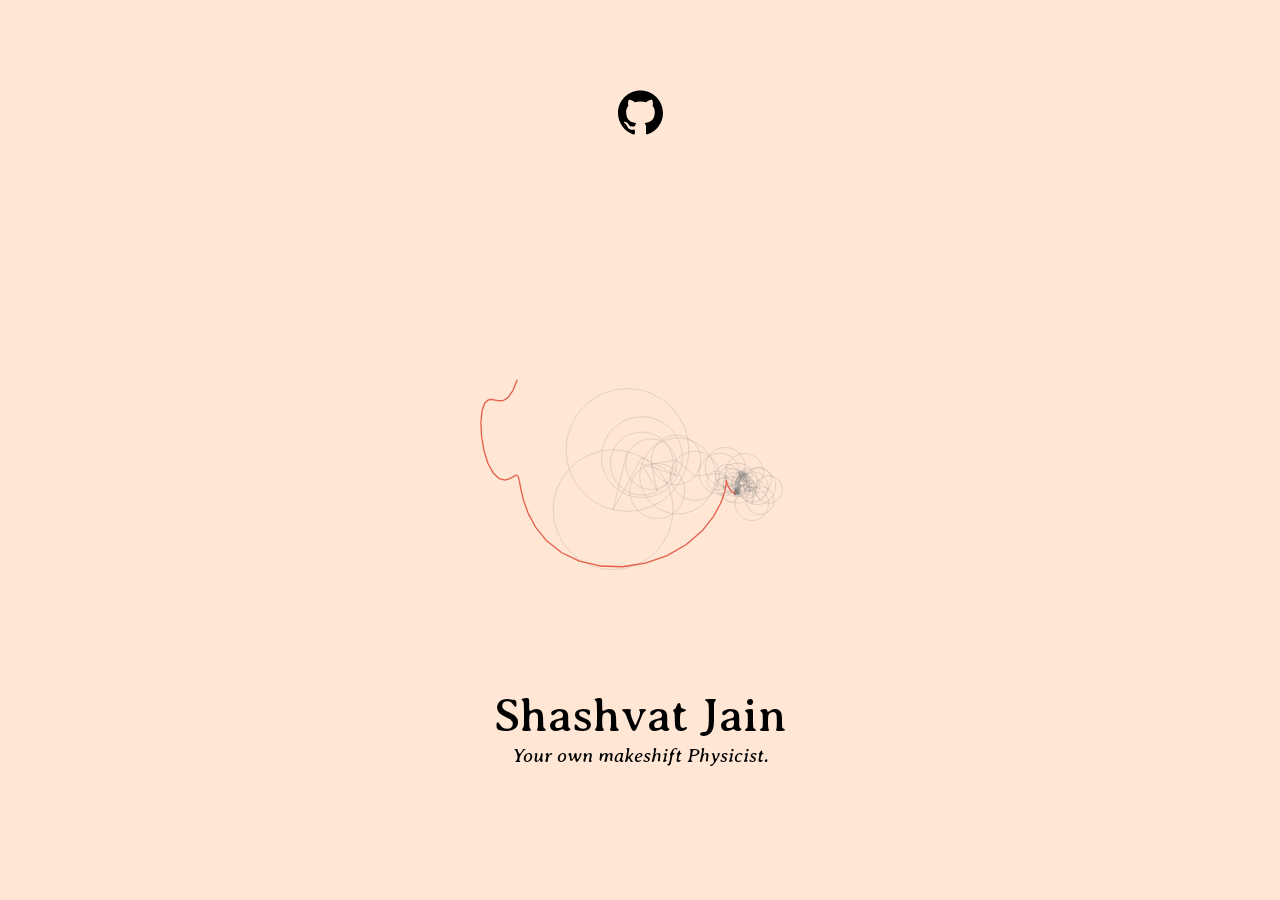
==== index.html @ 1291a9e3 "found animation bugs" ====
<html>
    <head>
    <meta charset="UTF-8" />
    <meta http-equiv="X-UA-Compatible" content="IE=edge" />
    <meta name="viewport" content="width=device-width, initial-scale=1.0" />
    <link href="main.css" rel="stylesheet">
    <script type="module" src="main.js" defer></script>
    <title>Shashvat Jain: My personal page</title>
    </head>
    <body>
        <canvas id="my_image"></canvas>
        <div class = "iconbox">
            <svg class= "icons" role="img" viewBox="0 0 24 24" xmlns="http://www.w3.org/2000/svg"><title>GitHub</title><a xlink:href="https://github.com/plancky"><path d="M12 .297c-6.63 0-12 5.373-12 12 0 5.303 3.438 9.8 8.205 11.385.6.113.82-.258.82-.577 0-.285-.01-1.04-.015-2.04-3.338.724-4.042-1.61-4.042-1.61C4.422 18.07 3.633 17.7 3.633 17.7c-1.087-.744.084-.729.084-.729 1.205.084 1.838 1.236 1.838 1.236 1.07 1.835 2.809 1.305 3.495.998.108-.776.417-1.305.76-1.605-2.665-.3-5.466-1.332-5.466-5.93 0-1.31.465-2.38 1.235-3.22-.135-.303-.54-1.523.105-3.176 0 0 1.005-.322 3.3 1.23.96-.267 1.98-.399 3-.405 1.02.006 2.04.138 3 .405 2.28-1.552 3.285-1.23 3.285-1.23.645 1.653.24 2.873.12 3.176.765.84 1.23 1.91 1.23 3.22 0 4.61-2.805 5.625-5.475 5.92.42.36.81 1.096.81 2.22 0 1.606-.015 2.896-.015 3.286 0 .315.21.69.825.57C20.565 22.092 24 17.592 24 12.297c0-6.627-5.373-12-12-12"/></a></svg>
        </div>
        <div class = "bigtitle" style="text-align: center;"> 
        <div class="Name">Shashvat Jain</div> 
        <div class="quote1">Your own makeshift Physicist.</div>
        </div>
    </body>
</html>
---- main.css ----
@import url('https://fonts.googleapis.com/css2?family=Averia+Serif+Libre:wght@300&display=swap');

html,body {
    margin: 0;
    height: 100%;
    overflow: hidden;
    box-sizing: border-box;
    color: black;
    background-color: #ffe6d5;
    /*#f9f1f1;*/
}

div.iconbox {
    position: relative;
    margin: 10vh auto auto;
    z-index: 1;
    box-sizing: border-box;
    align-items: center;
    justify-content: center;
    width : 5vh;
    height : 5vh;
}

.icons {
    box-sizing: border-box;
}

.bigtitle {
    position: relative;
    z-index: 1;
    box-sizing: border-box;
    margin-top: 60vh;
    align-items: center;
    justify-content: center;
}

.Name {
    background-color: transparent;
    text-align: inherit;
    color: black;
    font-size: 46;
    font-family: 'Averia Serif Libre',cursive;
    /*margin-bottom: 40px;*/
    box-sizing: content-box;
    width : max-content;
    margin: auto;
    padding-top: 1%;
    
    /*border: 3px solid green;*/
}

.quote1 {
    color: black;
    text-align: inherit;
    background-color: transparent;
    font-size: 20;
    font-family:  'Averia Serif Libre' ;
    font-style: italic;
    margin:auto;
    width: max-content;
    margin: auto;
}

canvas {
    margin:0;
    height: 100%;
    overflow: hidden;
    background-color: transparent;
    position: absolute;
    z-index: 0;
}

@namespace svg url(http://www.w3.org/2000/svg);
svg|a:hover, svg|a:active {
    outline: dotted 1px black;
}
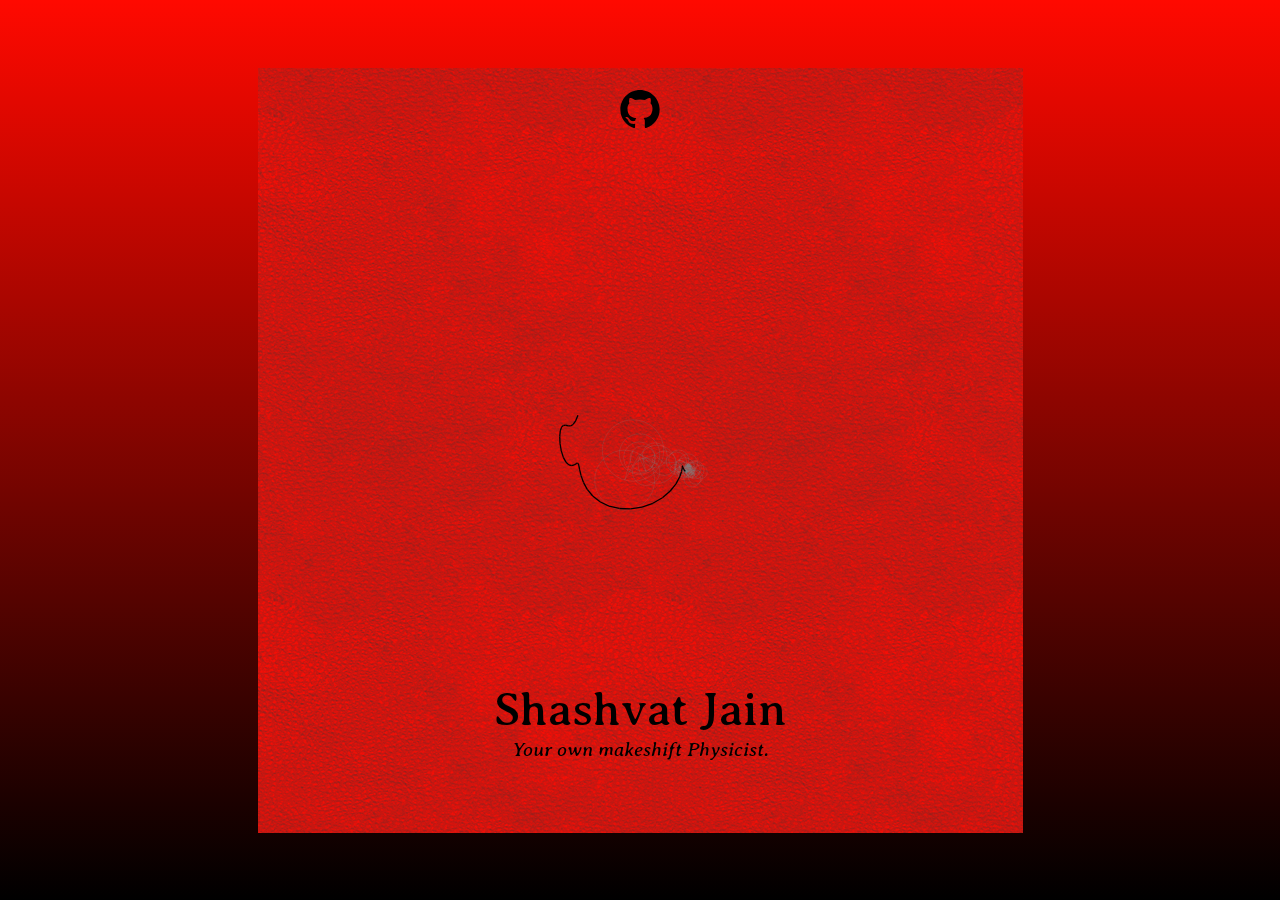
==== commit 25e0bc5d: "red" ====
--- a/index.html
+++ b/index.html
@@ -8,13 +8,19 @@
     <title>Shashvat Jain: My personal page</title>
     </head>
     <body>
-        <canvas id="my_image"></canvas>
+        <div class="cover">
+        <div id ="canvas_container">
+            <canvas id="my_image"></canvas>
+        </div>
         <div class = "iconbox">
-            <svg class= "icons" role="img" viewBox="0 0 24 24" xmlns="http://www.w3.org/2000/svg"><title>GitHub</title><a xlink:href="https://github.com/plancky"><path d="M12 .297c-6.63 0-12 5.373-12 12 0 5.303 3.438 9.8 8.205 11.385.6.113.82-.258.82-.577 0-.285-.01-1.04-.015-2.04-3.338.724-4.042-1.61-4.042-1.61C4.422 18.07 3.633 17.7 3.633 17.7c-1.087-.744.084-.729.084-.729 1.205.084 1.838 1.236 1.838 1.236 1.07 1.835 2.809 1.305 3.495.998.108-.776.417-1.305.76-1.605-2.665-.3-5.466-1.332-5.466-5.93 0-1.31.465-2.38 1.235-3.22-.135-.303-.54-1.523.105-3.176 0 0 1.005-.322 3.3 1.23.96-.267 1.98-.399 3-.405 1.02.006 2.04.138 3 .405 2.28-1.552 3.285-1.23 3.285-1.23.645 1.653.24 2.873.12 3.176.765.84 1.23 1.91 1.23 3.22 0 4.61-2.805 5.625-5.475 5.92.42.36.81 1.096.81 2.22 0 1.606-.015 2.896-.015 3.286 0 .315.21.69.825.57C20.565 22.092 24 17.592 24 12.297c0-6.627-5.373-12-12-12"/></a></svg>
+            <a class="icons" href="https://github.com/plancky" target="_blank" name="Github" alt="Github">
+                <object class="icons" data="assets/github.svg" type="image/svg+xml"></object>
+            </a>
         </div>
         <div class = "bigtitle" style="text-align: center;"> 
-        <div class="Name">Shashvat Jain</div> 
-        <div class="quote1">Your own makeshift Physicist.</div>
+            <div class="Name">Shashvat Jain</div> 
+            <div class="quote1">Your own makeshift Physicist.</div>
+        </div>
         </div>
     </body>
 </html>--- a/main.css
+++ b/main.css
@@ -6,8 +6,18 @@
     overflow: hidden;
     box-sizing: border-box;
     color: black;
-    background-color: #ffe6d5;
+    /*background-color: #ffe6d5;*/
+    background: linear-gradient(#ff0900, black);
     /*#f9f1f1;*/
+}
+
+
+.cover {
+    display: block;
+    align-items: center;
+    text-align: center;
+    justify-content: center;
+    margin: auto;
 }
 
 div.iconbox {
@@ -17,12 +27,20 @@
     box-sizing: border-box;
     align-items: center;
     justify-content: center;
-    width : 5vh;
-    height : 5vh;
+    width : calc(4.4vh);
+    height : calc(4.4vh);
 }
 
-.icons {
-    box-sizing: border-box;
+object.icons {
+    width : 100%;
+    pointer-events: none;
+}
+
+a.icons {
+    width: 100%;
+    border-radius: 50%;
+    display: inline-block;
+    pointer-events: all;
 }
 
 .bigtitle {
@@ -61,16 +79,28 @@
     margin: auto;
 }
 
+#canvas_container {
+    width: 100%;
+    text-align:center;
+    margin: auto;
+}
+
 canvas {
-    margin:0;
-    height: 100%;
     overflow: hidden;
-    background-color: transparent;
+    /*background-color: transparent;
+    background-color: #fae500;*/
+    background-color: #ff0900;
+    background-image: url("assets/dark-leather.png"); 
     position: absolute;
+    top:0;
+    bottom: 0;
+    left: 0;
+    right: 0;
+    margin:auto;
     z-index: 0;
 }
 
-@namespace svg url(http://www.w3.org/2000/svg);
-svg|a:hover, svg|a:active {
-    outline: dotted 1px black;
+a:hover {
+    border-color: whitesmoke;
+    border-width: 30px;
 }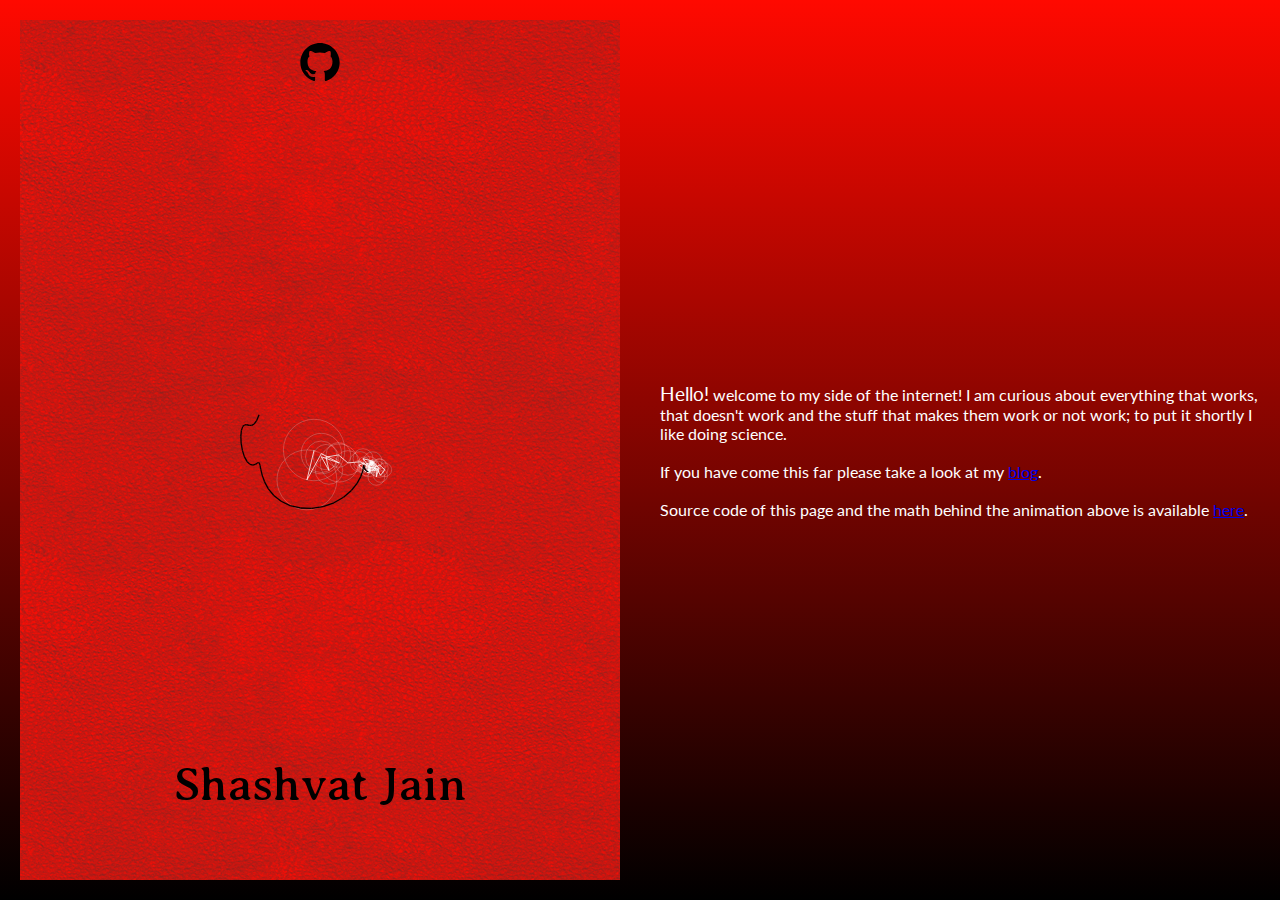
==== commit e0789107: "CSS grids are amazing!" ====
--- a/index.html
+++ b/index.html
@@ -8,19 +8,25 @@
     <title>Shashvat Jain: My personal page</title>
     </head>
     <body>
+    <div id = "main-container">
+        <div class="intro">
+            <big>Hello!</big> welcome to my side of the internet! I am curious about everything that works, that doesn't work and the stuff that makes them work or not work; to put it shortly I like doing science.<br><br> 
+            If you have come this far please take a look at my <a href="https://plancky.github.io/blog/">blog</a>.<br><br>
+            Source code of this page and the math behind the animation above is available <a href="https://plancky.github.io/page">here</a>.  
+        </div>
         <div class="cover">
-        <div id ="canvas_container">
-            <canvas id="my_image"></canvas>
+            <div id="canvas-container">
+                <canvas height="inherit" width="inherit" id="my_image"></canvas>
+            </div>
+            <div class = "iconbox">
+                <a class="icons" href="https://github.com/plancky" target="_blank" name="Github" alt="Github">
+                    <object class="icons" data="assets/github.svg" type="image/svg+xml"></object>
+                </a>
+            </div>
+            <div class = "bigtitle" style="text-align: center;"> 
+                <div class="Name">Shashvat Jain</div> 
+            </div>
         </div>
-        <div class = "iconbox">
-            <a class="icons" href="https://github.com/plancky" target="_blank" name="Github" alt="Github">
-                <object class="icons" data="assets/github.svg" type="image/svg+xml"></object>
-            </a>
-        </div>
-        <div class = "bigtitle" style="text-align: center;"> 
-            <div class="Name">Shashvat Jain</div> 
-            <div class="quote1">Your own makeshift Physicist.</div>
-        </div>
-        </div>
+    </div>
     </body>
 </html>--- a/main.css
+++ b/main.css
@@ -1,6 +1,7 @@
 @import url('https://fonts.googleapis.com/css2?family=Averia+Serif+Libre:wght@300&display=swap');
+@import url('https://fonts.googleapis.com/css2?family=Lato&display=swap');
 
-html,body {
+body {
     margin: 0;
     height: 100%;
     overflow: hidden;
@@ -11,27 +12,55 @@
     /*#f9f1f1;*/
 }
 
+#main-container {
+    height: 100%;
+    margin: 0;
+    display: grid;
+    grid-template-columns: [leftmost] 1fr [middleline] 1fr [rightmost];
+    grid-template-rows: 1.5fr 0.5fr;
+    grid-template-areas: 
+    "cvs des"
+    "cvs des";
+}
+
+.intro {
+    grid-column: middleline / span rightmost;
+    grid-row: 1 / span 2;
+    grid-area: des;
+    padding: 20px;
+    z-index: 1;
+    font-family: 'Lato', sans-serif;
+    color: white;
+    place-self: center;
+}
 
 .cover {
-    display: block;
-    align-items: center;
-    text-align: center;
-    justify-content: center;
-    margin: auto;
+    grid-area: cvs;
+    padding: 20px;
+    box-sizing: border-box;
+    place-self: center;
+    width:100%;
+    height: 100%;
+    display: grid;
+    grid-template-columns: 1fr;
+    grid-template-rows: 10% auto 15% ;
+    grid-template-areas:
+        "icns "
+        "canvas "
+        "name ";
+    place-items: stretch;
 }
 
-div.iconbox {
+.iconbox {
+    grid-area: icns;
+    place-self: center;
     position: relative;
-    margin: 10vh auto auto;
     z-index: 1;
-    box-sizing: border-box;
-    align-items: center;
-    justify-content: center;
     width : calc(4.4vh);
     height : calc(4.4vh);
 }
 
-object.icons {
+.icons {
     width : 100%;
     pointer-events: none;
 }
@@ -39,23 +68,22 @@
 a.icons {
     width: 100%;
     border-radius: 50%;
-    display: inline-block;
     pointer-events: all;
 }
 
 .bigtitle {
+    grid-area: name;
     position: relative;
     z-index: 1;
     box-sizing: border-box;
-    margin-top: 60vh;
     align-items: center;
     justify-content: center;
+    color: black;
 }
 
 .Name {
     background-color: transparent;
     text-align: inherit;
-    color: black;
     font-size: 46;
     font-family: 'Averia Serif Libre',cursive;
     /*margin-bottom: 40px;*/
@@ -63,44 +91,38 @@
     width : max-content;
     margin: auto;
     padding-top: 1%;
-    
     /*border: 3px solid green;*/
 }
 
-.quote1 {
-    color: black;
-    text-align: inherit;
-    background-color: transparent;
-    font-size: 20;
-    font-family:  'Averia Serif Libre' ;
-    font-style: italic;
-    margin:auto;
-    width: max-content;
-    margin: auto;
-}
-
-#canvas_container {
-    width: 100%;
-    text-align:center;
-    margin: auto;
+#canvas-container {
+    grid-area: 1/1/4/2;
+    position: relative;
 }
 
 canvas {
+    width: 100%;
+    height: 100%;
     overflow: hidden;
     /*background-color: transparent;
     background-color: #fae500;*/
     background-color: #ff0900;
     background-image: url("assets/dark-leather.png"); 
     position: absolute;
-    top:0;
-    bottom: 0;
-    left: 0;
-    right: 0;
-    margin:auto;
     z-index: 0;
 }
 
 a:hover {
     border-color: whitesmoke;
     border-width: 30px;
+}
+
+@media (max-width : 850px){
+    #main-container{
+        grid-template-areas: 
+        "cvs cvs"
+        "des des";
+    }
+    .cover {
+        padding-bottom: 0px;
+    }
 }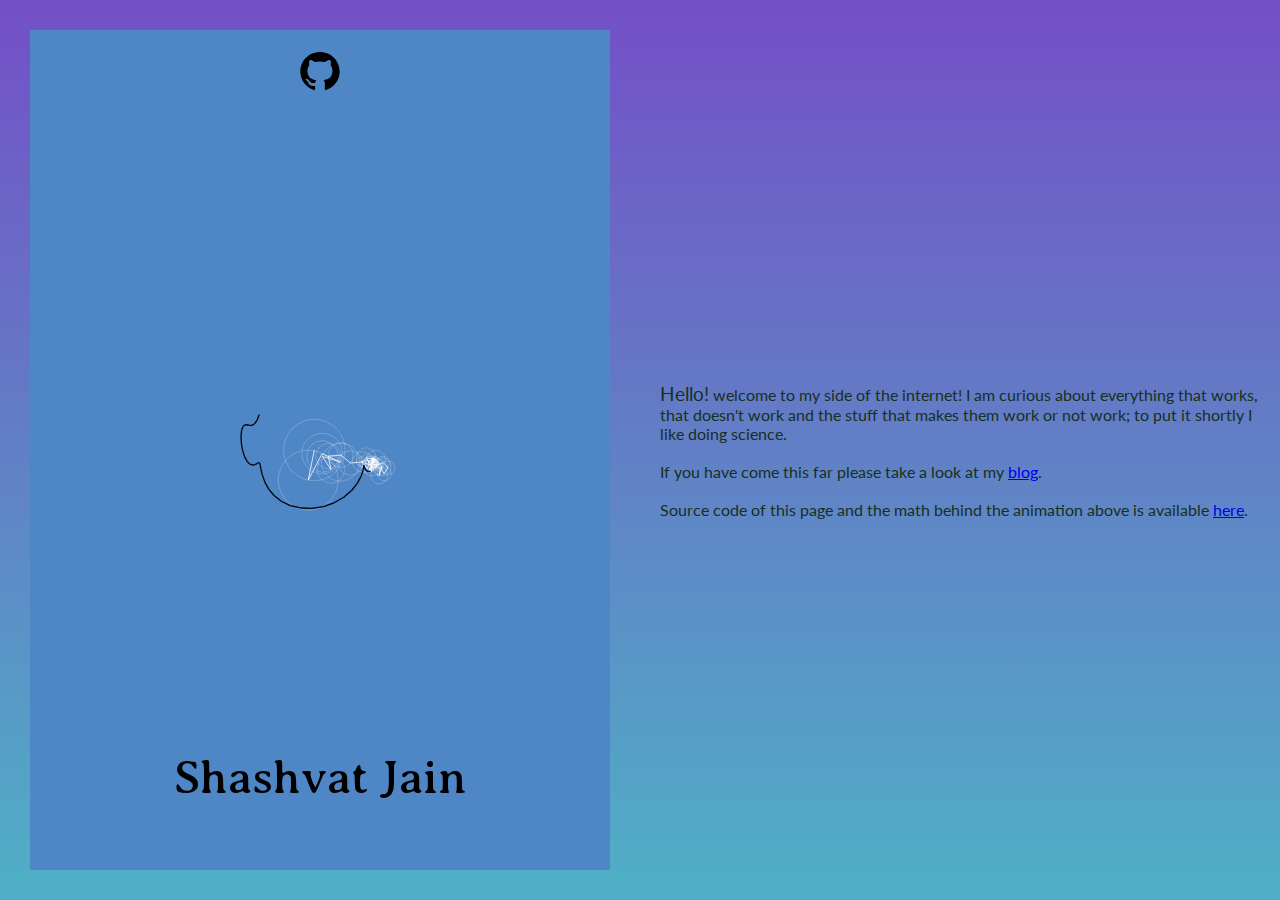
==== commit 390902ab: "change color to blue" ====
--- a/index.html
+++ b/index.html
@@ -12,7 +12,7 @@
         <div class="intro">
             <big>Hello!</big> welcome to my side of the internet! I am curious about everything that works, that doesn't work and the stuff that makes them work or not work; to put it shortly I like doing science.<br><br> 
             If you have come this far please take a look at my <a href="https://plancky.github.io/blog/">blog</a>.<br><br>
-            Source code of this page and the math behind the animation above is available <a href="https://plancky.github.io/page">here</a>.  
+            Source code of this page and the math behind the animation above is available <a href="https://github.com/plancky/page">here</a>.  
         </div>
         <div class="cover">
             <div id="canvas-container">
--- a/main.css
+++ b/main.css
@@ -6,9 +6,9 @@
     height: 100%;
     overflow: hidden;
     box-sizing: border-box;
-    color: black;
+    color: #17301C;
     /*background-color: #ffe6d5;*/
-    background: linear-gradient(#ff0900, black);
+    background: linear-gradient(#744FC6, #4FB0C6);
     /*#f9f1f1;*/
 }
 
@@ -30,17 +30,17 @@
     padding: 20px;
     z-index: 1;
     font-family: 'Lato', sans-serif;
-    color: white;
+    color: #17301C;
     place-self: center;
 }
 
 .cover {
     grid-area: cvs;
-    padding: 20px;
     box-sizing: border-box;
     place-self: center;
-    width:100%;
+    width: 100%;
     height: 100%;
+    padding: 30px;
     display: grid;
     grid-template-columns: 1fr;
     grid-template-rows: 10% auto 15% ;
@@ -103,10 +103,9 @@
     width: 100%;
     height: 100%;
     overflow: hidden;
-    /*background-color: transparent;
-    background-color: #fae500;*/
-    background-color: #ff0900;
-    background-image: url("assets/dark-leather.png"); 
+    /*background-color: transparent;*/
+    background-color: #4F86C6;
+    /*background-image: url("assets/dark-leather.png");*/ 
     position: absolute;
     z-index: 0;
 }
@@ -123,6 +122,7 @@
         "des des";
     }
     .cover {
+        padding: 20px;
         padding-bottom: 0px;
     }
 }